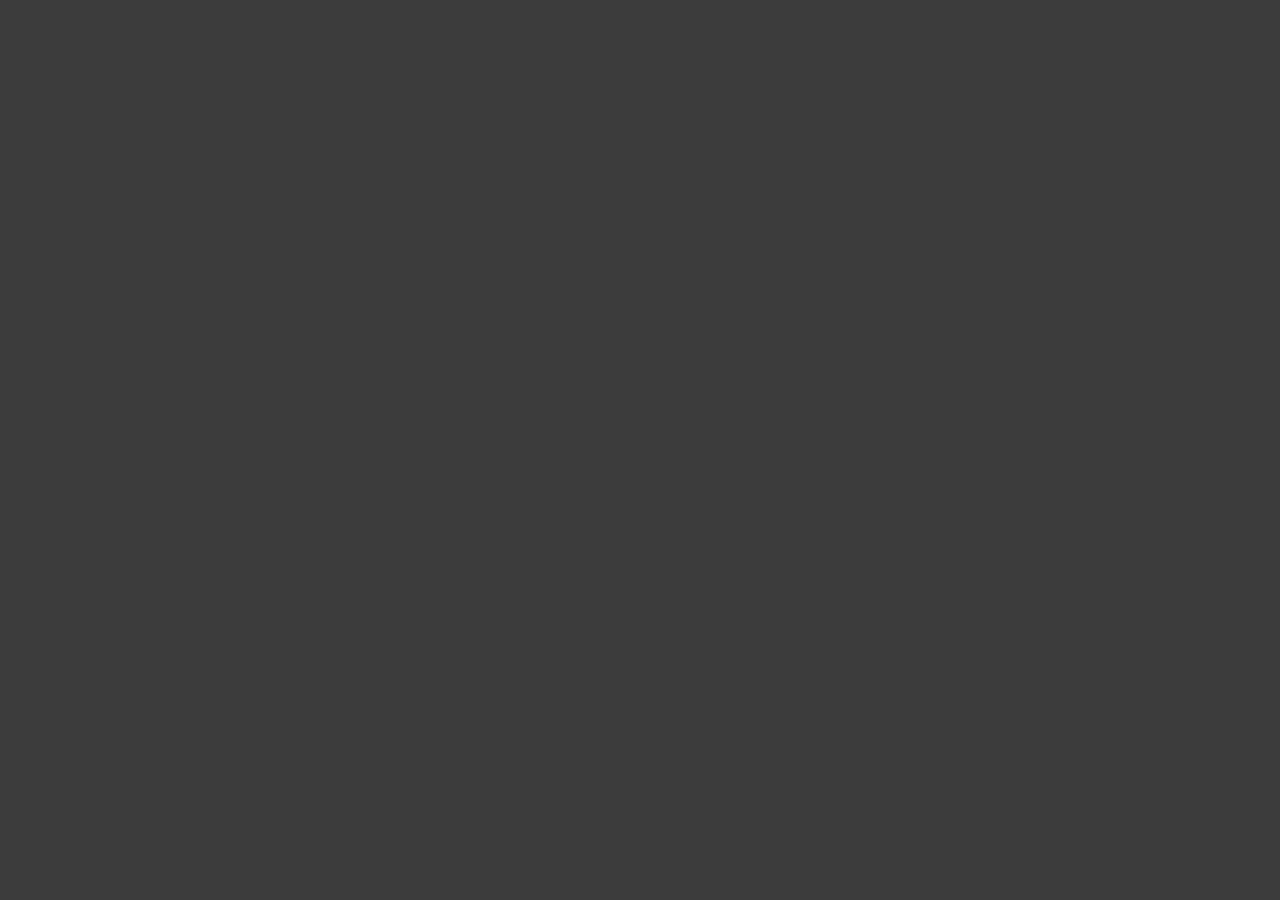
==== index.html @ 0751ec26 "initialized the project, added libs, images and fonts, added favicon" ====
<!DOCTYPE html>
<html lang="en">

<head>
    <meta charset="UTF-8">
    <meta name="viewport" content="width=device-width, initial-scale=1.0">
    <link rel="stylesheet" href="./css/main.css">
    <link rel="icon" href="./assets/icons/favicon.png" type="image/png">
    <title>Fairy Forest with Parallax</title>
    <script src="./scripts/app.js" defer></script>
    <script src="./assets/libs/gsap/gsap.min.js" defer></script>
    <script src="./assets/libs/gsap/ScrollSmoother.min.js" defer></script>
    <script src="./assets/libs/gsap/ScrollTrigger.min.js" defer></script>
</head>

<body>


</body>

</html>
---- css/main.css ----
* {
    margin: 0;
    padding: 0;
    box-sizing: border-box;
    font-family: sans-serif;
}

body {
    background: #3c3c3c;
}
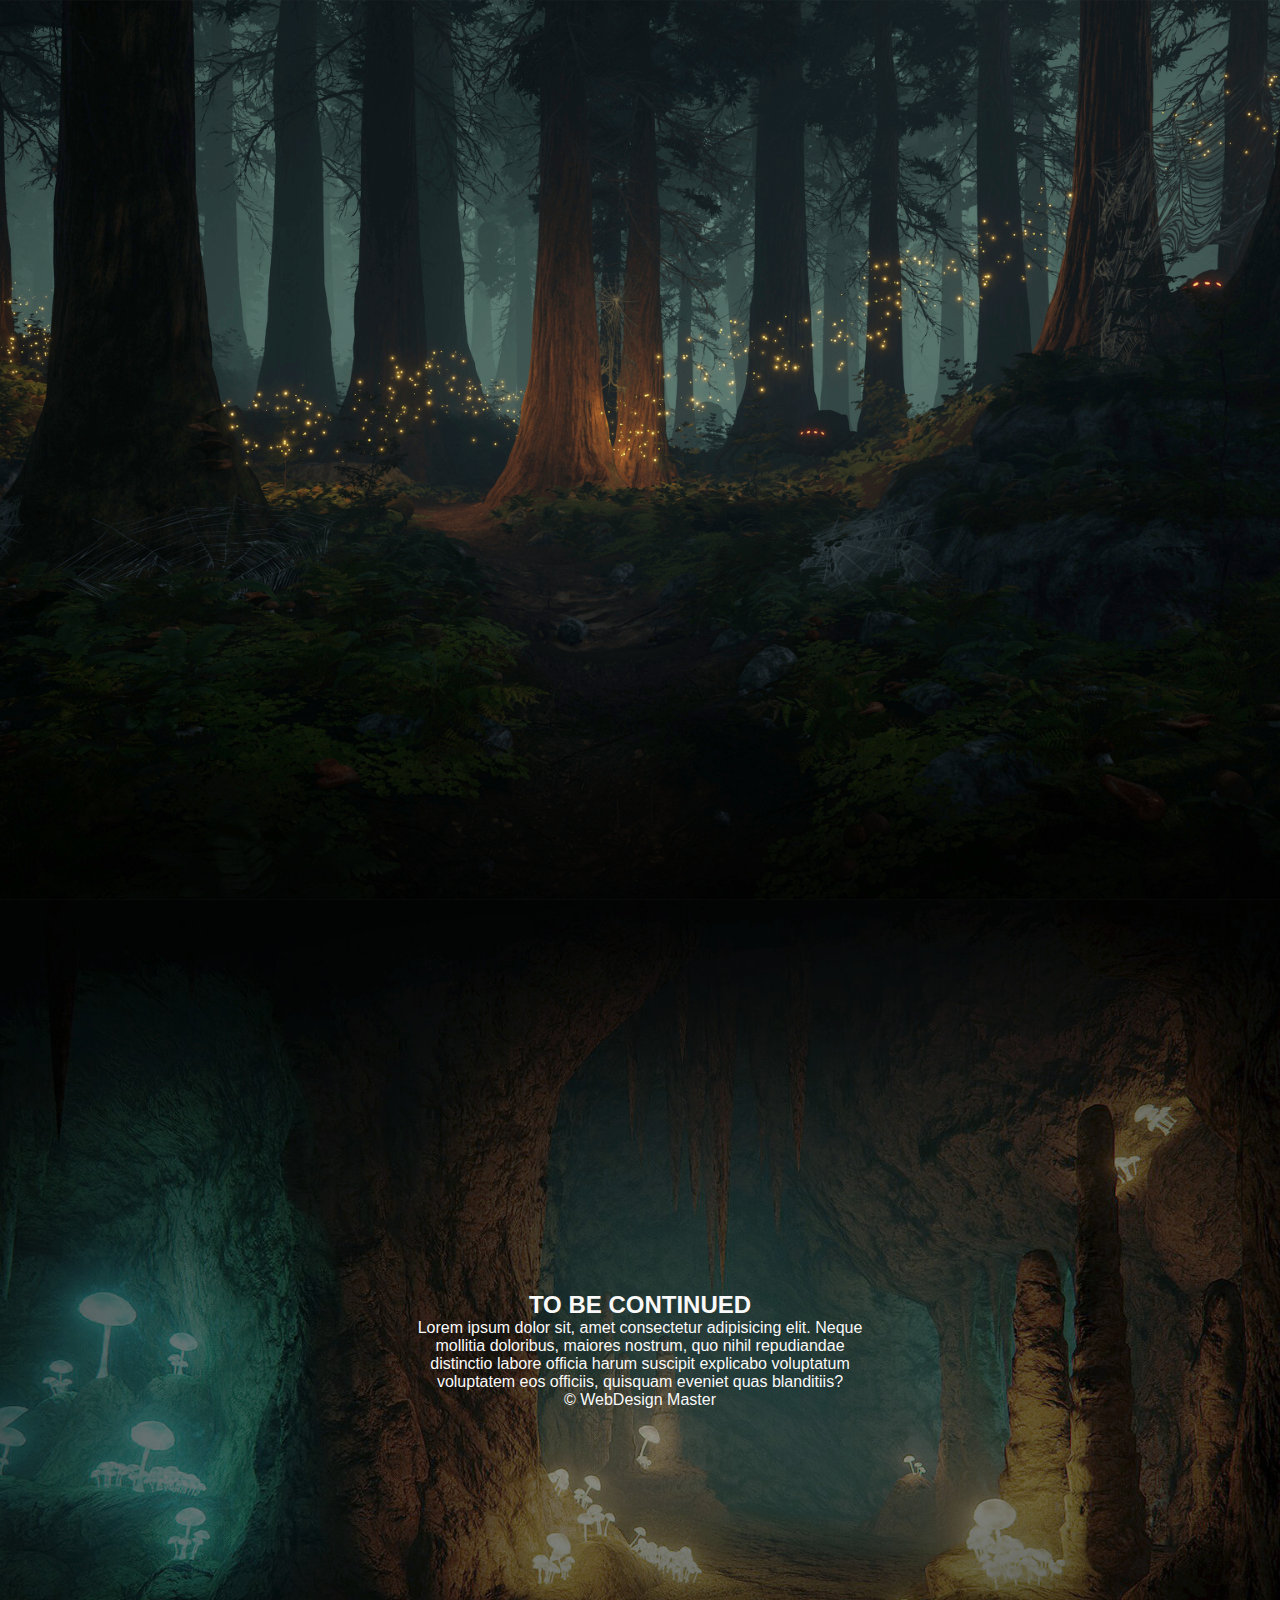
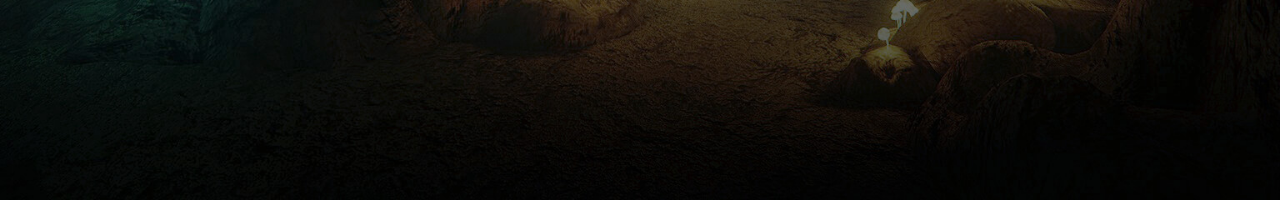
==== commit c5db923b: "added basic html and css" ====
--- a/index.html
+++ b/index.html
@@ -15,6 +15,29 @@
 
 <body>
 
+    <header class="header">
+        <div class="layers">
+            <div class="layers__text">
+                <h1 class="layers__title">Welcome to Parallax</h1>
+                <h2 class="layers__subtitle">Fairy Forest</h1>
+            </div>
+            <div class="layer layers__base"></div>
+            <div class="layer layers__middle"></div>
+            <div class="layer layers__front"></div>
+        </div>
+    </header>
+
+    <div class="article">
+        <div class="article__text">
+            <h2 class="article__title">To be continued</h2>
+            <p class="article__paragraph">
+                Lorem ipsum dolor sit, amet consectetur adipisicing elit. Neque mollitia doloribus, maiores nostrum, quo
+                nihil repudiandae distinctio labore officia harum suscipit explicabo voluptatum voluptatem eos officiis,
+                quisquam eveniet quas blanditiis?
+            </p>
+        </div>
+        <div class="article__copy">© WebDesign Master</div>
+    </div>
 
 </body>
 
--- a/css/main.css
+++ b/css/main.css
@@ -5,6 +5,67 @@
     font-family: sans-serif;
 }
 
+:root {
+    --text-color: #f9f9f9;
+}
+
+@font-face {
+    font-family: Railway_Black;
+    src: url('../assets/fonts/raleway-black.woff2');
+}
+
+@font-face {
+    font-family: Railway_Regular;
+    src: url('../assets/fonts/raleway-regular.woff2');
+}
+
 body {
     background: #3c3c3c;
-}+    font-family: Railway_Regular, sans-serif;
+    color: var( --text-color);
+}
+
+.header {
+    position: relative;
+}
+
+.layers {
+    height: 100vh;
+    display: flex;
+    justify-content: center;
+    align-items: center;
+    text-align: center;
+}
+
+.layer {
+    width: 100%;
+    height: 100%;
+    position: absolute;
+}
+
+.article {
+    min-height: 100vh;
+    background: url('../assets/img/dungeon.jpg') center center/cover no-repeat;
+    display: flex;
+    flex-direction: column;
+    justify-content: center;
+    align-items: center;
+    text-align: center;
+}
+
+.article__title {
+    text-transform: uppercase;
+}
+
+.article__paragraph {
+    max-width: 460px;
+}
+.layers__base {
+    background: url('../assets/img/base.png') center center/cover no-repeat;
+}
+.layers__middle {
+    background: url('../assets/img/middle.png') center center/cover no-repeat;
+}
+.layers__front {
+    background: url('../assets/img/front.png') center center/cover no-repeat;
+}
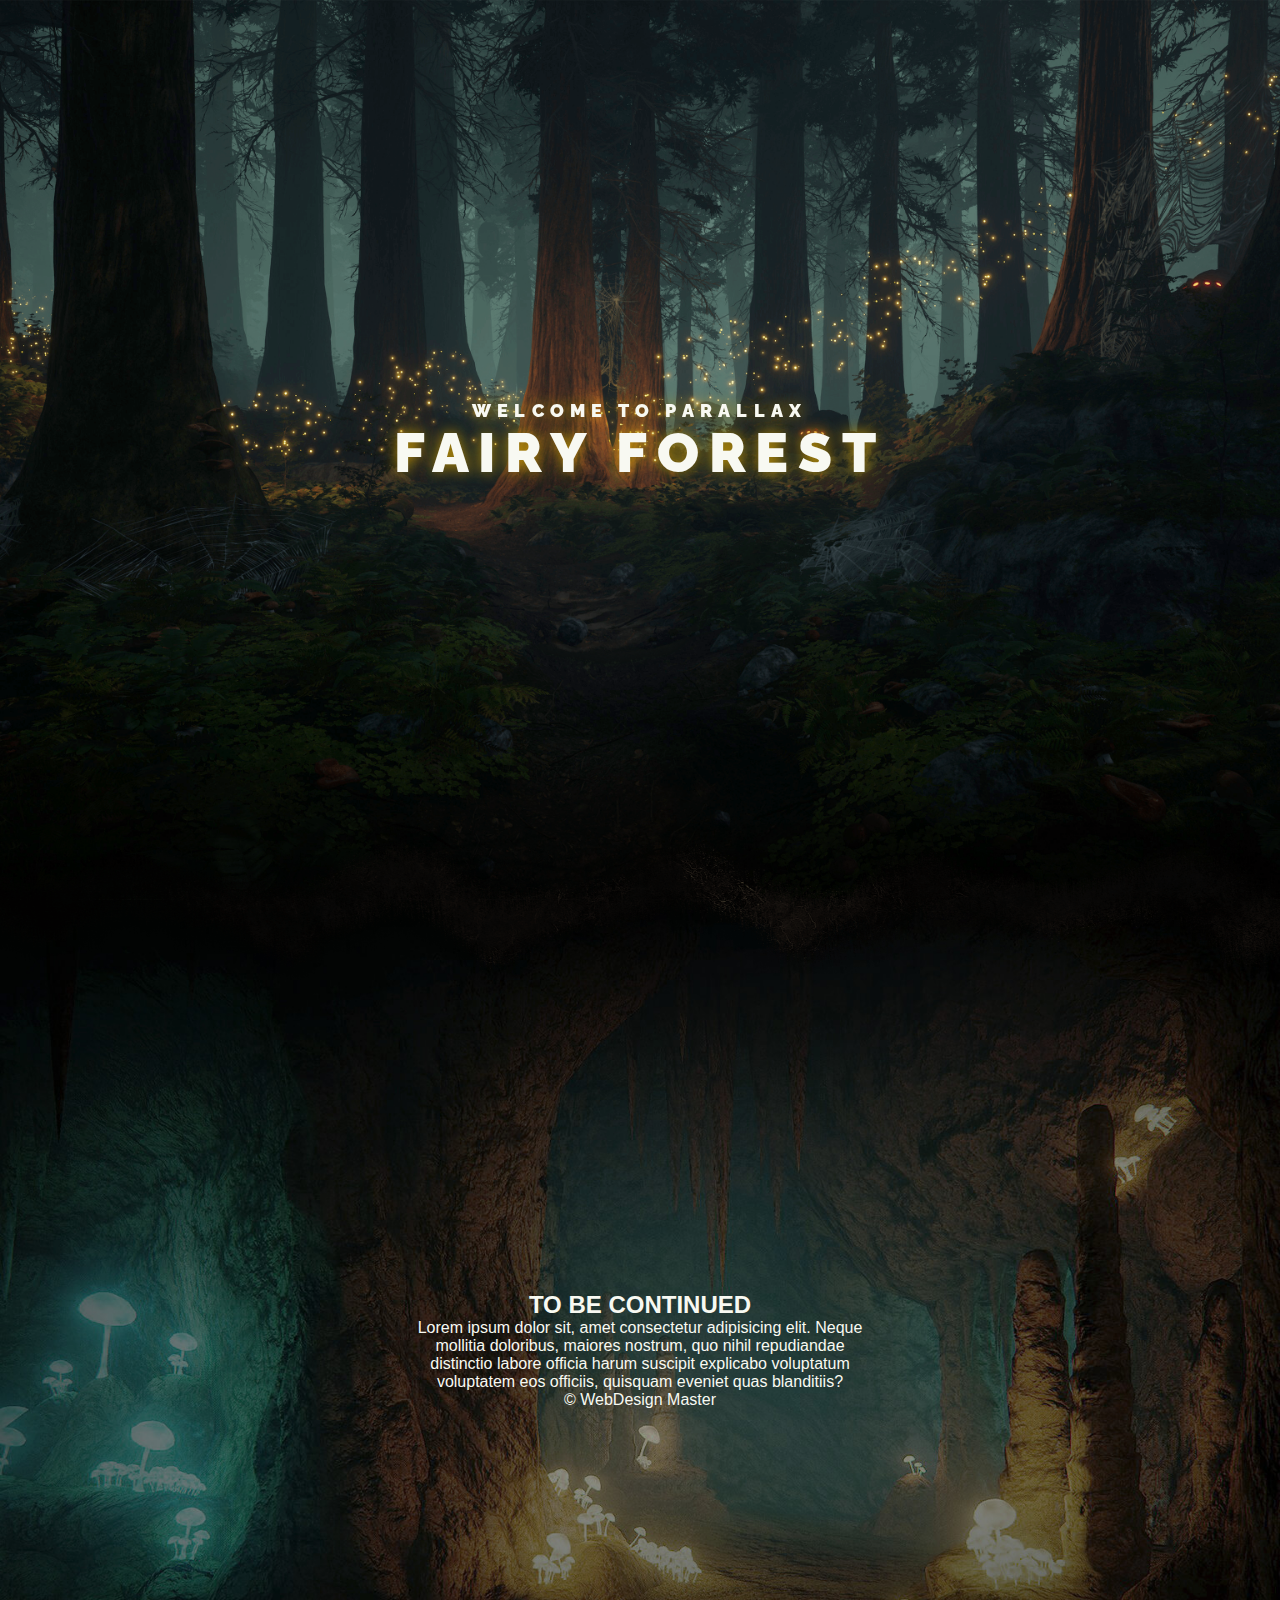
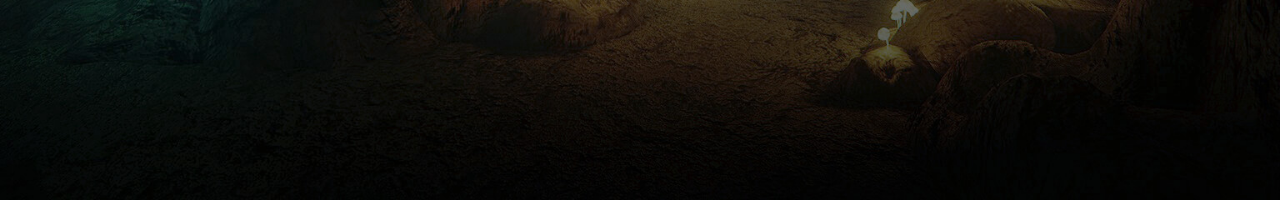
==== commit 224ea651: "aded parallax effect for the header, made text styles for it" ====
--- a/index.html
+++ b/index.html
@@ -18,8 +18,8 @@
     <header class="header">
         <div class="layers">
             <div class="layers__text">
-                <h1 class="layers__title">Welcome to Parallax</h1>
-                <h2 class="layers__subtitle">Fairy Forest</h1>
+                <h2 class="layers__inscription">Welcome to Parallax</h1>
+                    <h1 class="layers__title">Fairy Forest</h1>
             </div>
             <div class="layer layers__base"></div>
             <div class="layer layers__middle"></div>
--- a/css/main.css
+++ b/css/main.css
@@ -6,7 +6,8 @@
 }
 
 :root {
-    --text-color: #f9f9f9;
+	--text-color: #f8f9f2;
+    --index: calc(1vw + 1vh);
 }
 
 @font-face {
@@ -22,25 +23,74 @@
 body {
     background: #3c3c3c;
     font-family: Railway_Regular, sans-serif;
-    color: var( --text-color);
 }
 
 .header {
     position: relative;
 }
 
+.header::after {
+    content: '';
+    width: 100%;
+    height: calc(var(--index) * 10);
+    position: absolute;
+    bottom: calc(var(--index) * -4.5);
+    z-index: 100;
+    background: url('../assets/img/ground.png') center center/cover no-repeat;
+}
+
 .layers {
     height: 100vh;
+    position: relative;
     display: flex;
     justify-content: center;
     align-items: center;
     text-align: center;
+    overflow: hidden;
 }
 
 .layer {
     width: 100%;
     height: 100%;
     position: absolute;
+    will-change: transform;
+    z-index: 2;
+}
+
+.layers__text {
+    z-index: 1;
+    transform: translate3d(0, calc(var(--scroll-top) / 2), 0);
+    text-transform: uppercase;
+    will-change: transform;
+	text-shadow: 0 0 15px #bf9306;
+	color: var(--text-color);
+}
+
+.layers__inscription {
+    font-family: Railway_Black;
+    font-size: calc(var(--index) / 1.18);
+    letter-spacing: calc(var(--index) / 3.5);
+	margin-top: calc(var(--index) * -0.75);
+}
+
+.layers__title {
+    font-family: Railway_Black;
+    font-size: calc(var(--index) * 2.5);
+    letter-spacing: calc(var(--index) / 2.25);
+}
+
+.layers__base {
+    background: url('../assets/img/base.png') center center/cover no-repeat;
+    transform: translate3d(0, calc(var(--scroll-top) / 1.5), 0);
+    z-index: 0;
+}
+.layers__middle {
+    background: url('../assets/img/middle.png') center center/cover no-repeat;
+    transform: translate3d(0, calc(var(--scroll-top) / 2.5), 0);
+}
+.layers__front {
+    background: url('../assets/img/front.png') center center/cover no-repeat;
+    transform: translate3d(0, calc(var(--scroll-top) / 5.5), 0);
 }
 
 .article {
@@ -51,6 +101,7 @@
     justify-content: center;
     align-items: center;
     text-align: center;
+	color: var(--text-color);
 }
 
 .article__title {
@@ -60,12 +111,3 @@
 .article__paragraph {
     max-width: 460px;
 }
-.layers__base {
-    background: url('../assets/img/base.png') center center/cover no-repeat;
-}
-.layers__middle {
-    background: url('../assets/img/middle.png') center center/cover no-repeat;
-}
-.layers__front {
-    background: url('../assets/img/front.png') center center/cover no-repeat;
-}
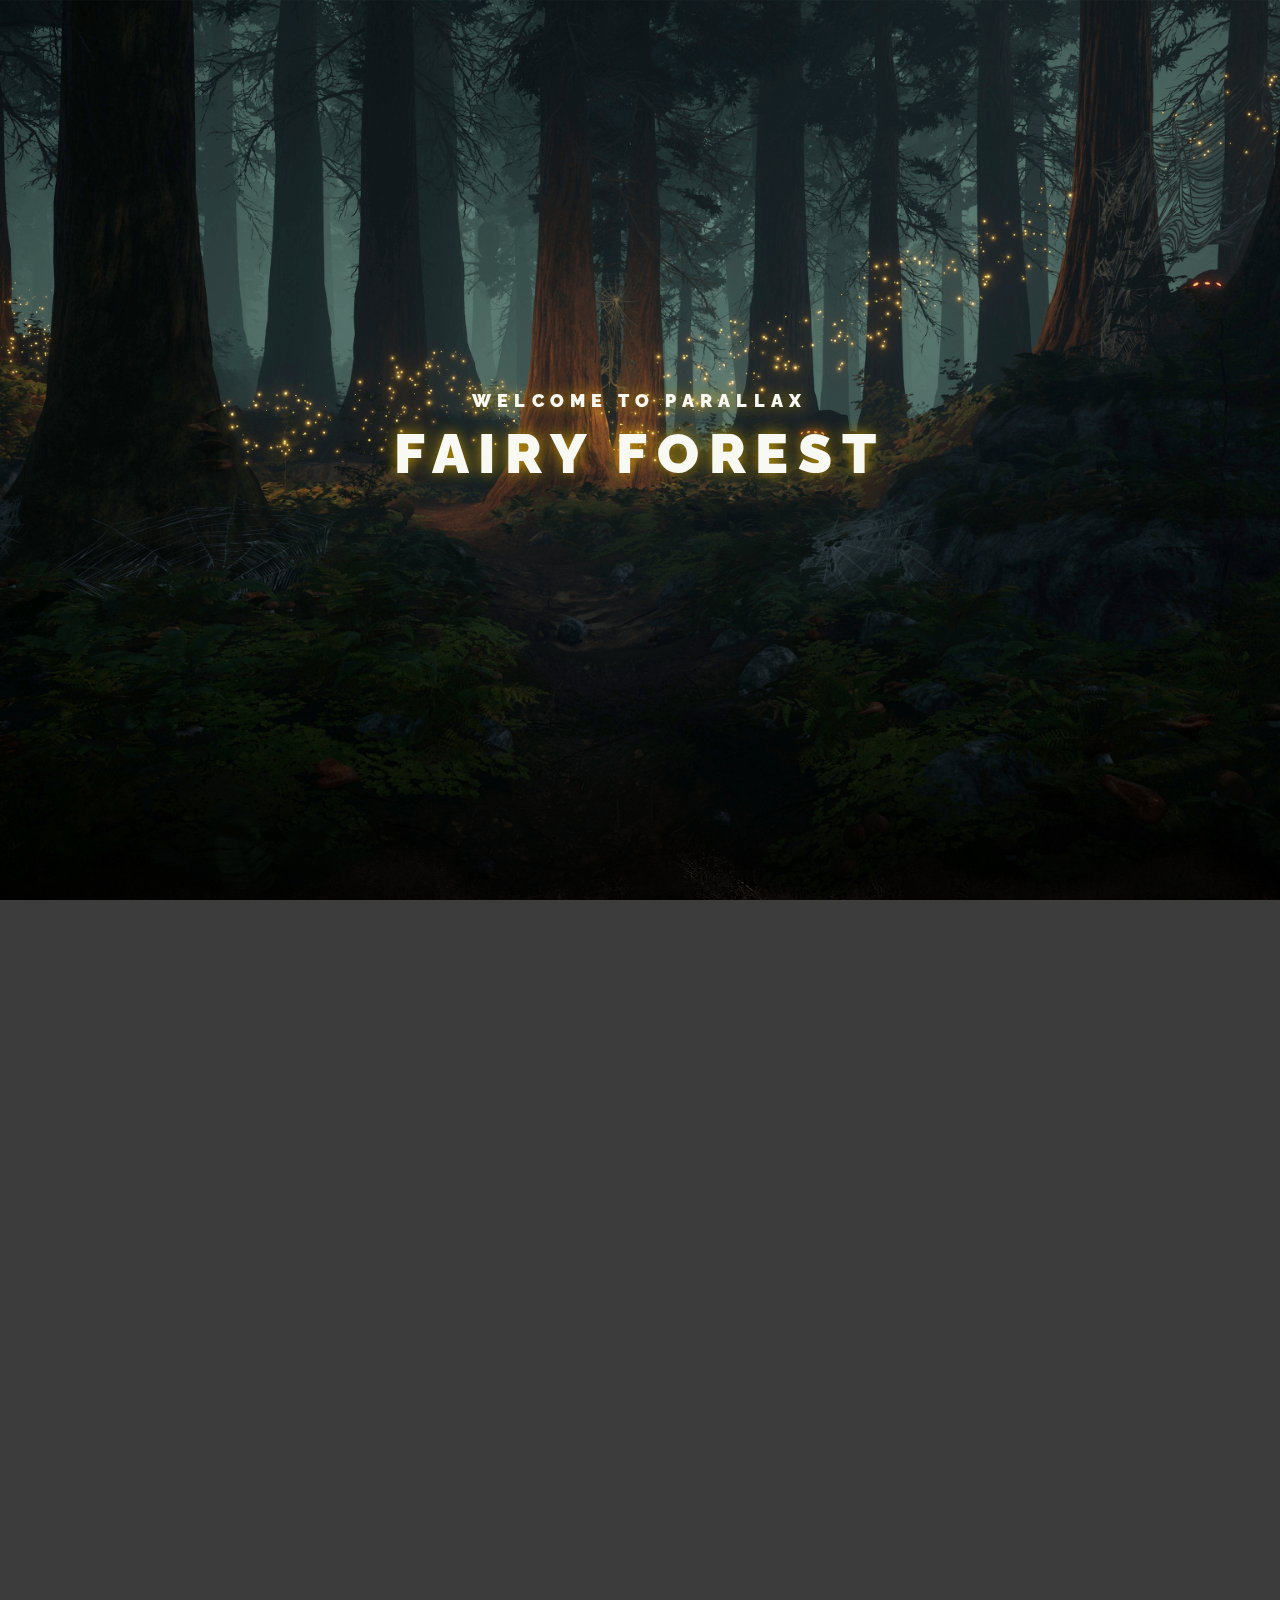
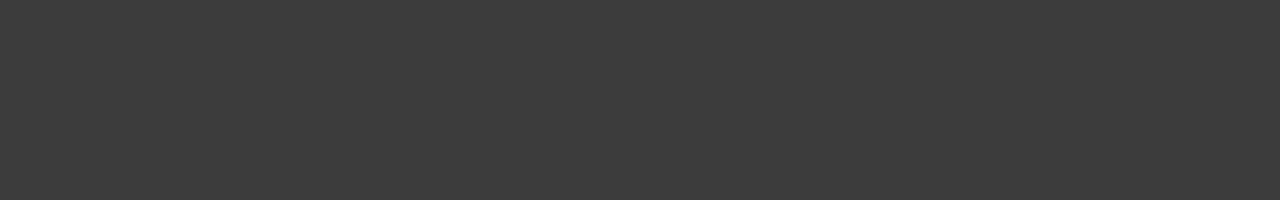
==== commit 5948fefc: "added smooth scroll" ====
--- a/index.html
+++ b/index.html
@@ -7,38 +7,44 @@
     <link rel="stylesheet" href="./css/main.css">
     <link rel="icon" href="./assets/icons/favicon.png" type="image/png">
     <title>Fairy Forest with Parallax</title>
-    <script src="./scripts/app.js" defer></script>
     <script src="./assets/libs/gsap/gsap.min.js" defer></script>
     <script src="./assets/libs/gsap/ScrollSmoother.min.js" defer></script>
     <script src="./assets/libs/gsap/ScrollTrigger.min.js" defer></script>
+    <script src="./scripts/app.js" defer></script>
 </head>
 
 <body>
+    <div class="wrapper">
+        <div class="content">
 
-    <header class="header">
-        <div class="layers">
-            <div class="layers__text">
-                <h2 class="layers__inscription">Welcome to Parallax</h1>
-                    <h1 class="layers__title">Fairy Forest</h1>
+            <header class="header">
+                <div class="layers">
+                    <div class="layers__text">
+                        <h2 class="layers__inscription">Welcome to Parallax</h1>
+                            <h1 class="layers__title">Fairy Forest</h1>
+                    </div>
+                    <div class="layer layers__base"></div>
+                    <div class="layer layers__middle"></div>
+                    <div class="layer layers__front"></div>
+                </div>
+            </header>
+
+            <div class="article">
+                <div class="article__text">
+                    <h2 class="article__title">To be continued</h2>
+                    <p class="article__paragraph">
+                        Lorem ipsum dolor sit, amet consectetur adipisicing elit. Neque mollitia doloribus, maiores
+                        nostrum, quo
+                        nihil repudiandae distinctio labore officia harum suscipit explicabo voluptatum voluptatem eos
+                        officiis,
+                        quisquam eveniet quas blanditiis?
+                    </p>
+                </div>
+                <div class="article__copy">© WebDesign Master</div>
             </div>
-            <div class="layer layers__base"></div>
-            <div class="layer layers__middle"></div>
-            <div class="layer layers__front"></div>
+
         </div>
-    </header>
-
-    <div class="article">
-        <div class="article__text">
-            <h2 class="article__title">To be continued</h2>
-            <p class="article__paragraph">
-                Lorem ipsum dolor sit, amet consectetur adipisicing elit. Neque mollitia doloribus, maiores nostrum, quo
-                nihil repudiandae distinctio labore officia harum suscipit explicabo voluptatum voluptatem eos officiis,
-                quisquam eveniet quas blanditiis?
-            </p>
-        </div>
-        <div class="article__copy">© WebDesign Master</div>
     </div>
-
 </body>
 
 </html>--- a/css/main.css
+++ b/css/main.css
@@ -2,12 +2,12 @@
     margin: 0;
     padding: 0;
     box-sizing: border-box;
-    font-family: sans-serif;
 }
 
 :root {
 	--text-color: #f8f9f2;
     --index: calc(1vw + 1vh);
+	--transition: transform .75s cubic-bezier(.075, .5, 0, 1);
 }
 
 @font-face {
@@ -23,6 +23,11 @@
 body {
     background: #3c3c3c;
     font-family: Railway_Regular, sans-serif;
+	line-height: 1.5;
+}
+
+.content {
+	will-change: transform;
 }
 
 .header {
@@ -55,6 +60,7 @@
     position: absolute;
     will-change: transform;
     z-index: 2;
+    transition: var(--transition);
 }
 
 .layers__text {
@@ -64,17 +70,17 @@
     will-change: transform;
 	text-shadow: 0 0 15px #bf9306;
 	color: var(--text-color);
+    font-family: Railway_Black;
+    transition: var(--transition);
 }
 
 .layers__inscription {
-    font-family: Railway_Black;
     font-size: calc(var(--index) / 1.18);
     letter-spacing: calc(var(--index) / 3.5);
 	margin-top: calc(var(--index) * -0.75);
 }
 
 .layers__title {
-    font-family: Railway_Black;
     font-size: calc(var(--index) * 2.5);
     letter-spacing: calc(var(--index) / 2.25);
 }
@@ -102,12 +108,34 @@
     align-items: center;
     text-align: center;
 	color: var(--text-color);
+    position: relative;
+    --article-transform: translate3d(0, calc(var(--scroll-top) / -7.5), 0);
 }
 
 .article__title {
     text-transform: uppercase;
+    font-size: calc(var(--index) * 1.8);
+    letter-spacing: calc(var(--index) / 7);
+    transform: var(--article-transform);
+    will-change: transform;
+    font-family: Railway_Black;
+    transition: var(--transition);
 }
 
 .article__paragraph {
-    max-width: 460px;
+    max-width: calc(var(--index) * 30);
+    font-size: calc(var(--index) * 0.85);
+	margin-top: calc(var(--index) / 1.2);
+    transform: var(--article-transform);
+    will-change: transform;
+    transition: var(--transition);
 }
+
+.article__copy {
+    position: absolute;
+    bottom: calc(var(--index) * 2.5);
+    opacity: 0.45;
+    font-size: calc(var(--index) * 0.7);
+    letter-spacing: calc(var(--index) / 25);
+    transition: var(--transition);
+}
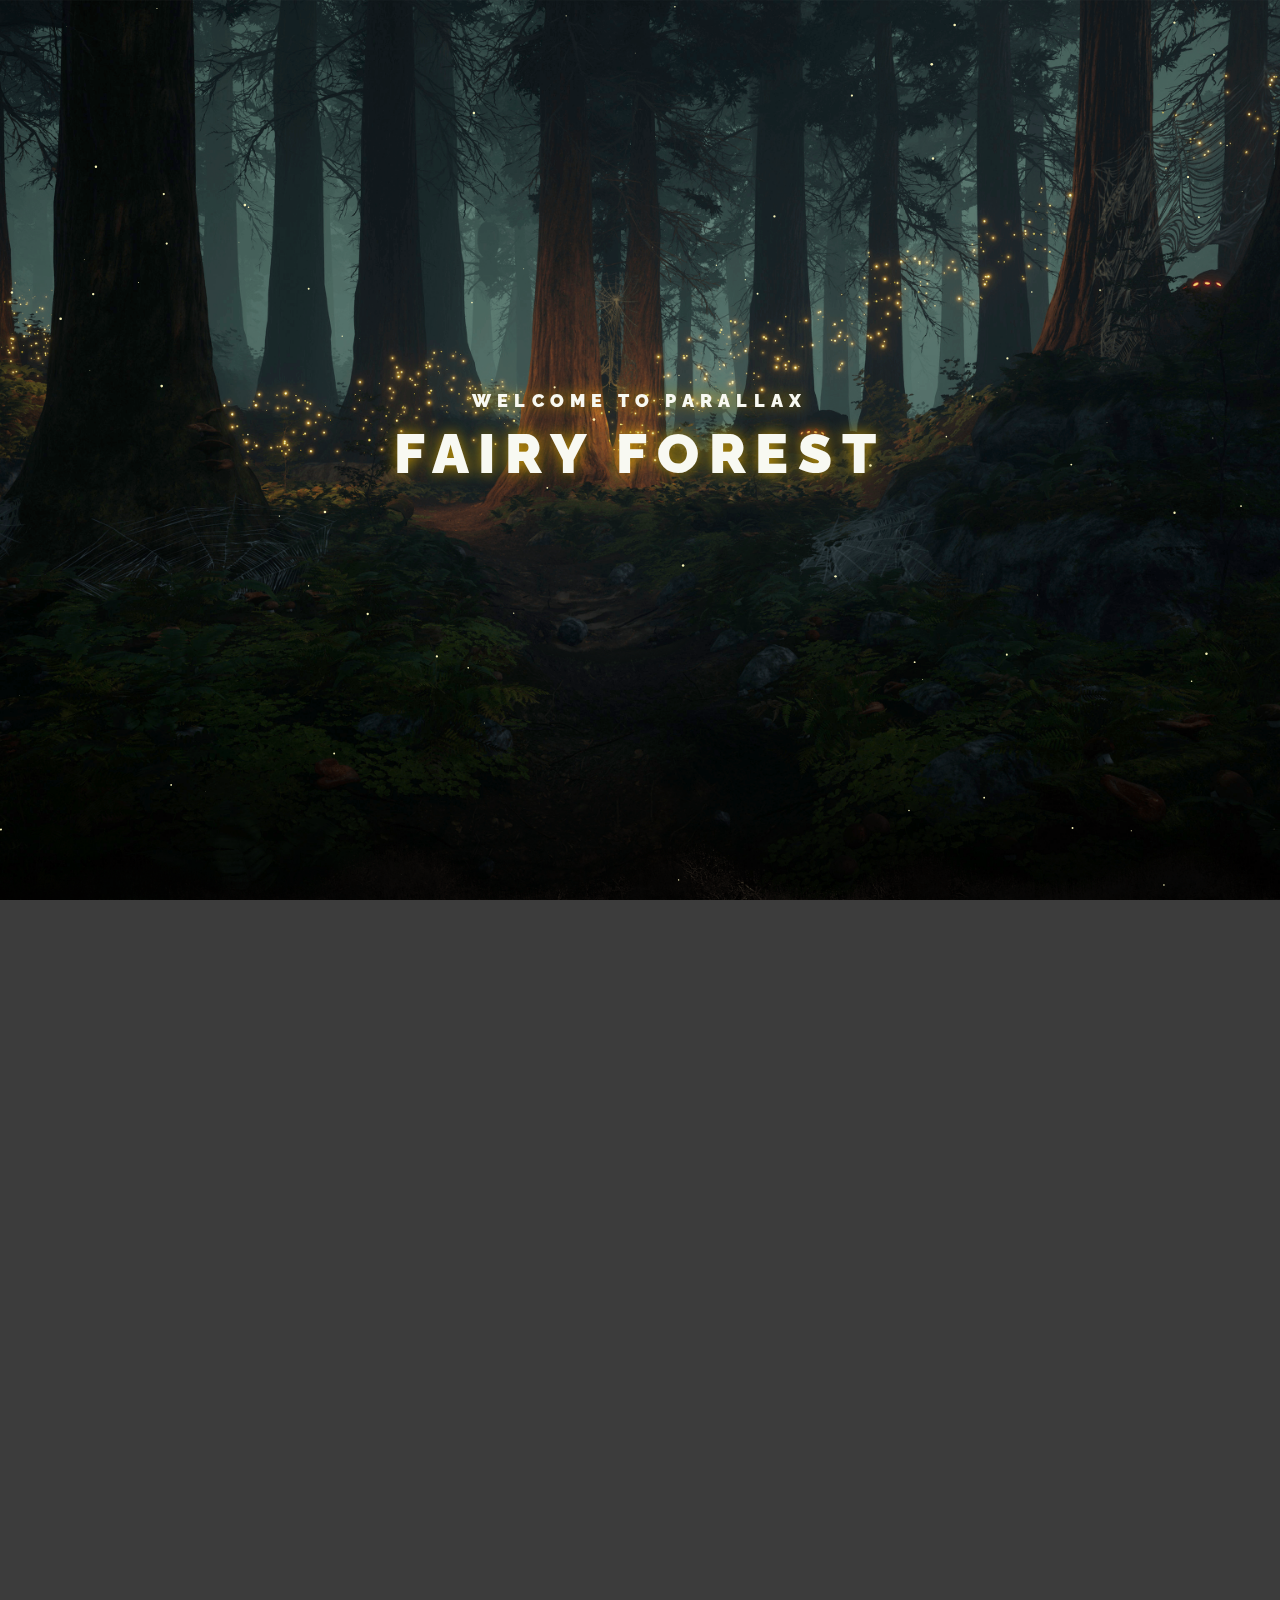
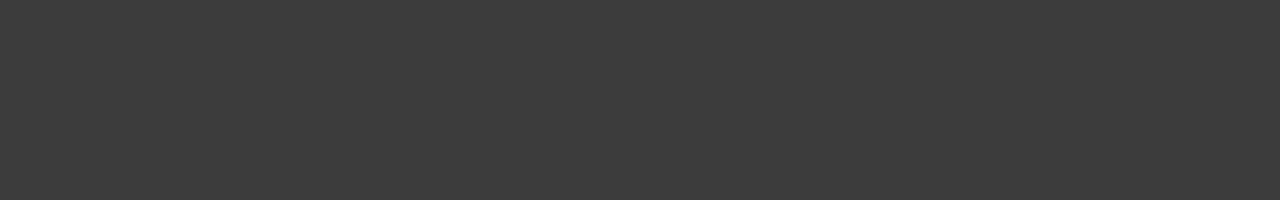
==== commit a1b85b9f: "added particles to both screens" ====
--- a/index.html
+++ b/index.html
@@ -10,6 +10,7 @@
     <script src="./assets/libs/gsap/gsap.min.js" defer></script>
     <script src="./assets/libs/gsap/ScrollSmoother.min.js" defer></script>
     <script src="./assets/libs/gsap/ScrollTrigger.min.js" defer></script>
+    <script src="./assets/libs/particles/particles.js" defer></script>
     <script src="./scripts/app.js" defer></script>
 </head>
 
@@ -18,6 +19,8 @@
         <div class="content">
 
             <header class="header">
+                <canvas class="particles" data-color="#F8F3B8"></canvas>
+
                 <div class="layers">
                     <div class="layers__text">
                         <h2 class="layers__inscription">Welcome to Parallax</h1>
@@ -30,6 +33,8 @@
             </header>
 
             <div class="article">
+                <canvas class="particles" data-color="#F2ECC3"></canvas>
+
                 <div class="article__text">
                     <h2 class="article__title">To be continued</h2>
                     <p class="article__paragraph">
--- a/css/main.css
+++ b/css/main.css
@@ -139,3 +139,9 @@
     letter-spacing: calc(var(--index) / 25);
     transition: var(--transition);
 }
+
+.particles {
+    position: absolute;
+    inset: 0;
+    z-index: 1001;
+}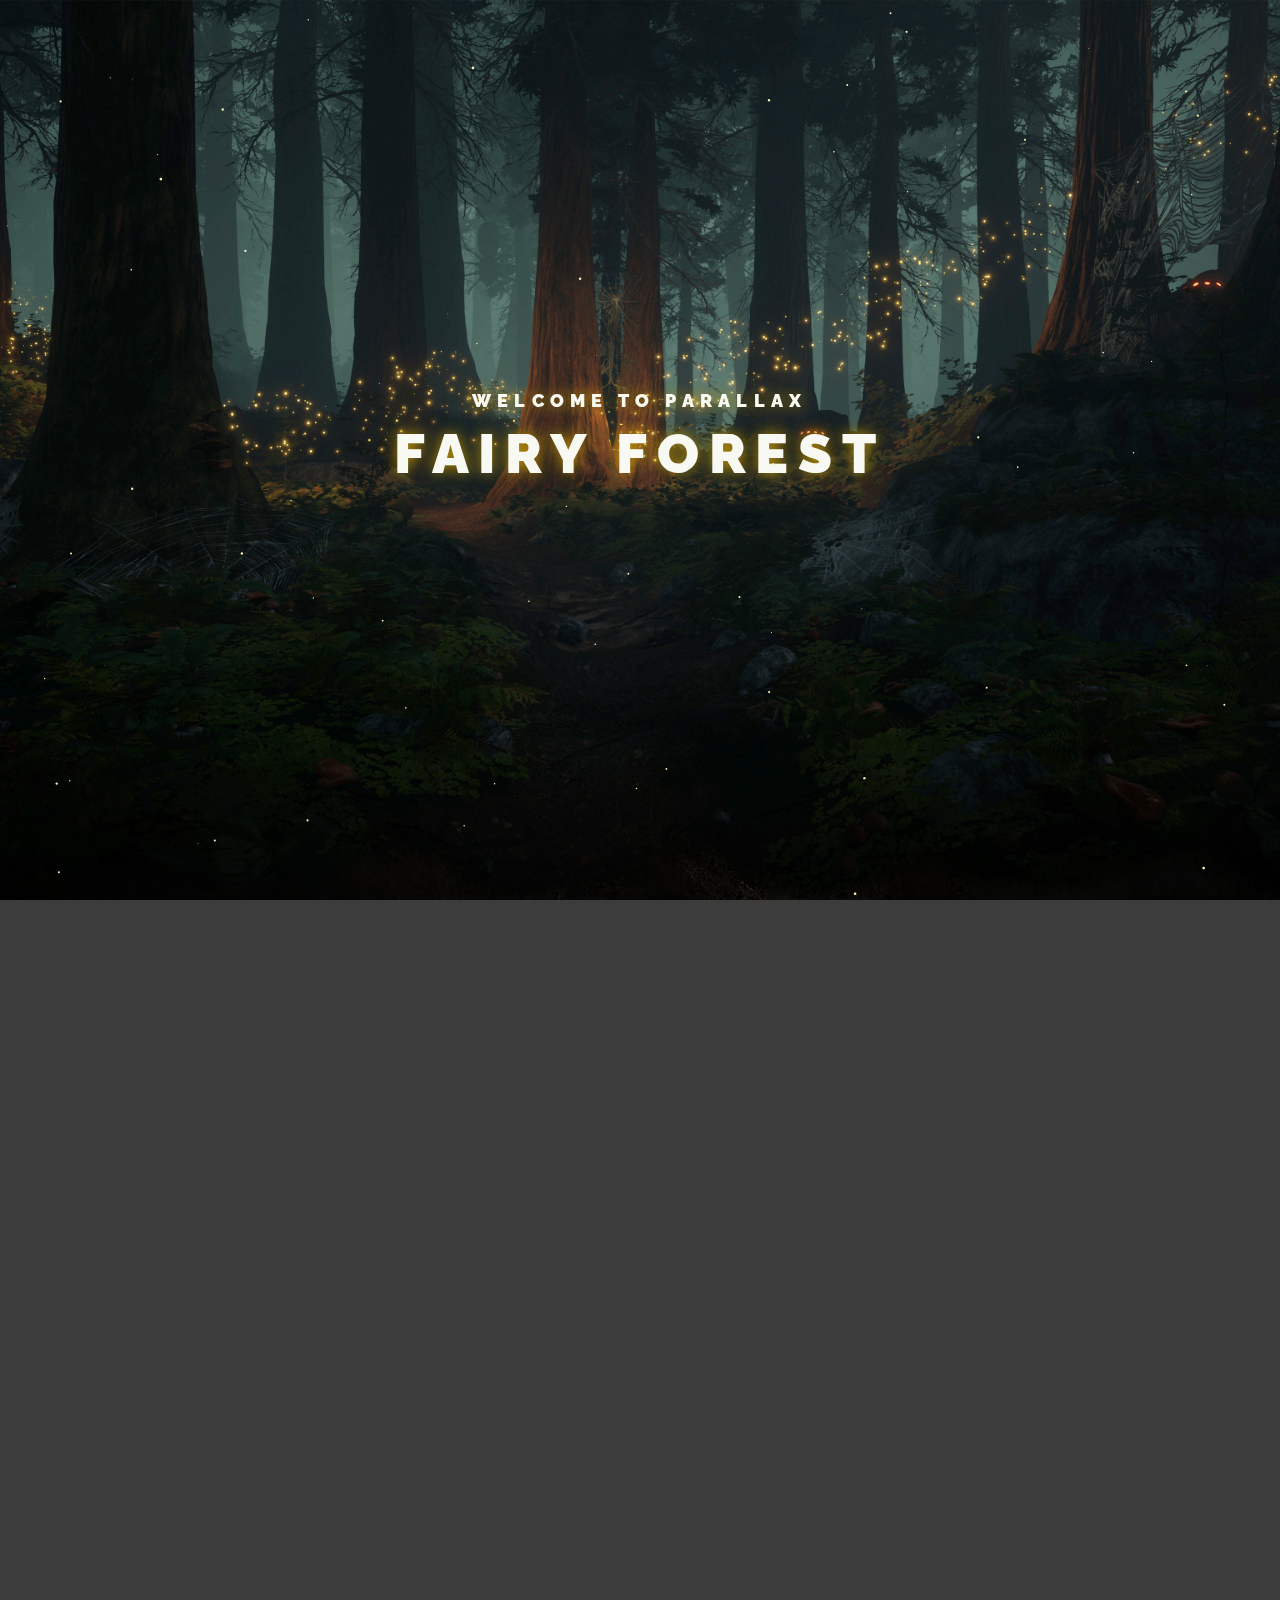
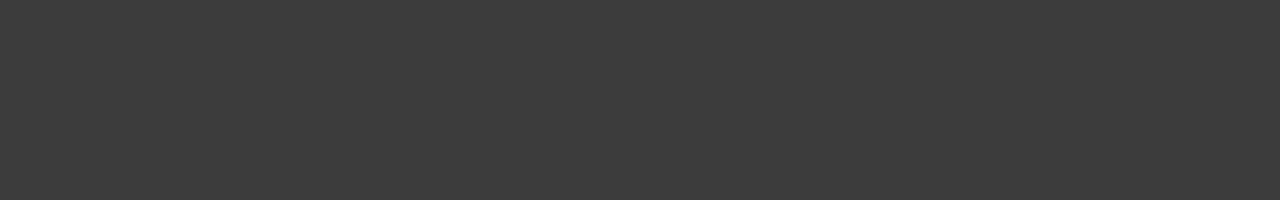
==== commit f0e280fd: "changed the color of the particles on the second screen, also added text-shadow for its text" ====
--- a/index.html
+++ b/index.html
@@ -33,7 +33,7 @@
             </header>
 
             <div class="article">
-                <canvas class="particles" data-color="#F2ECC3"></canvas>
+                <canvas class="particles" data-color="#D0ECFF"></canvas>
 
                 <div class="article__text">
                     <h2 class="article__title">To be continued</h2>
--- a/css/main.css
+++ b/css/main.css
@@ -110,6 +110,7 @@
 	color: var(--text-color);
     position: relative;
     --article-transform: translate3d(0, calc(var(--scroll-top) / -7.5), 0);
+	text-shadow: 0 0 15px #166a63;
 }
 
 .article__title {
